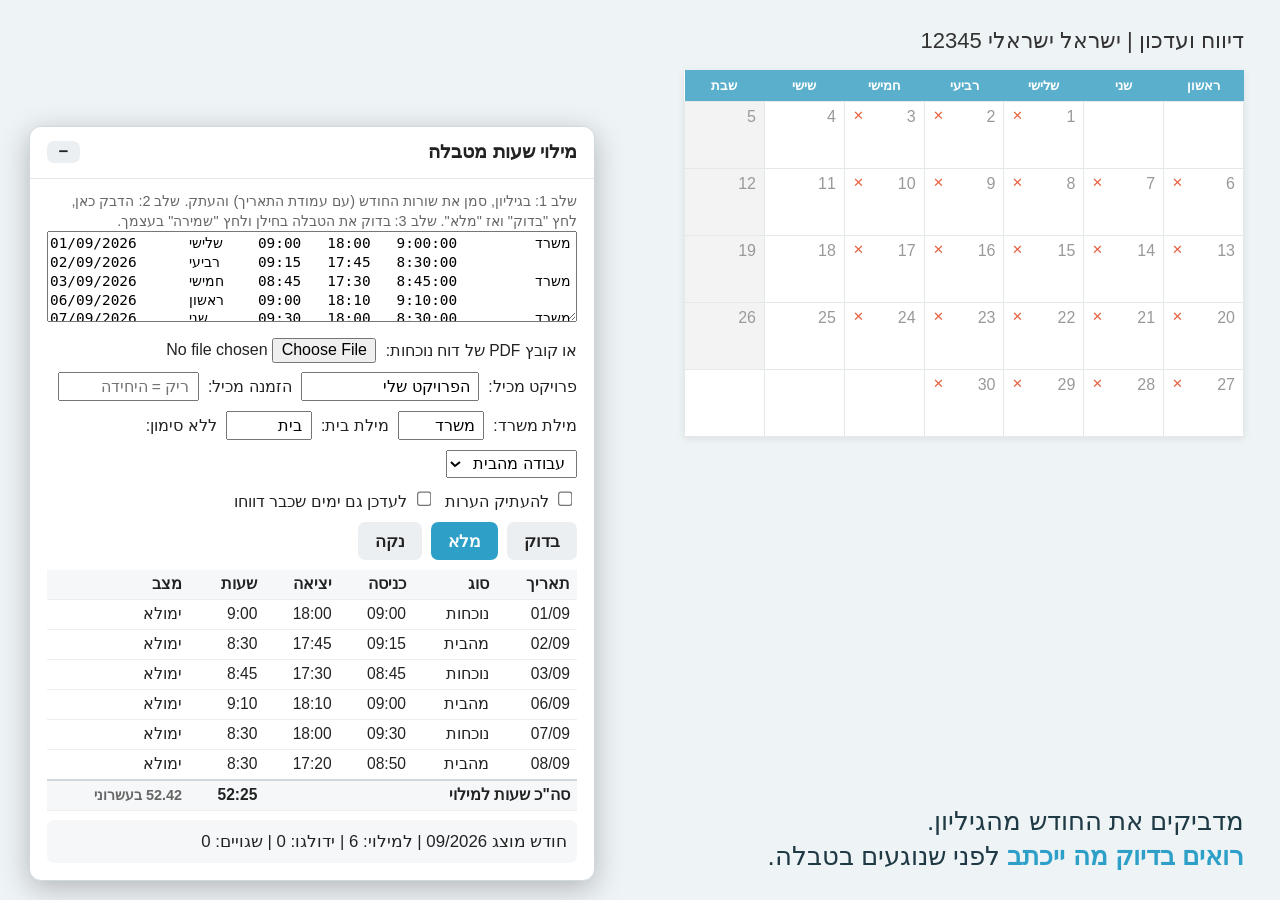
==== store/shots/mock.html @ 26f39da5 "Store package: listing after review, screenshots, promo tile, privacy page; vendor spelling מלם שכר;" ====
<!doctype html>
<html lang="he">
<head>
<meta charset="utf-8">
<title>Fill Hours store shot</title>
<link rel="stylesheet" href="../../panel.css">
<style>
  html, body { margin: 0; width: 1280px; height: 800px; overflow: hidden; background: #eef3f6; font-family: Arial, sans-serif; }
  .bg { position: absolute; inset: 0; direction: rtl; padding: 28px 36px; color: #555; }
  .bg h1 { font-size: 22px; font-weight: 400; margin: 0 0 18px; color: #333; }
  .cal { position: absolute; right: 36px; top: 70px; width: 560px; border-collapse: collapse; background: #fff; box-shadow: 0 2px 8px rgba(0,0,0,.08); }
  .cal th { background: #5ab0cc; color: #fff; font-weight: 600; padding: 8px 4px; font-size: 13px; }
  .cal td { border: 1px solid #e3e8eb; height: 54px; vertical-align: top; padding: 6px 8px; font-size: 16px; color: #999; width: 14%; }
  .cal td.we { background: #f3f3f3; }
  .cal td .x { float: left; color: #e8613f; font-size: 13px; }
  .cal td .h { display: block; font-size: 11px; color: #444; margin-top: 8px; }
  .caption { position: absolute; right: 36px; bottom: 26px; width: 560px; direction: rtl; font-size: 26px; color: #1f3a44; line-height: 1.35; }
  .caption b { color: #2ea0c8; }
  #hf-panel { zoom: 1.2; left: 24px; bottom: 16px; width: 470px; max-height: 96vh; }
  #hf-panel textarea { height: 76px; }
  #hf-launch { display: none; }
</style>
</head>
<body>
<div class="bg">
  <h1>דיווח ועדכון | ישראל ישראלי 12345</h1>
  <table class="cal">
    <tr><th>ראשון</th><th>שני</th><th>שלישי</th><th>רביעי</th><th>חמישי</th><th>שישי</th><th>שבת</th></tr>
    <tr><td></td><td></td><td>1<span class="x">✕</span></td><td>2<span class="x">✕</span></td><td>3<span class="x">✕</span></td><td>4</td><td class="we">5</td></tr>
    <tr><td>6<span class="x">✕</span></td><td>7<span class="x">✕</span></td><td>8<span class="x">✕</span></td><td>9<span class="x">✕</span></td><td>10<span class="x">✕</span></td><td>11</td><td class="we">12</td></tr>
    <tr><td>13<span class="x">✕</span></td><td>14<span class="x">✕</span></td><td>15<span class="x">✕</span></td><td>16<span class="x">✕</span></td><td>17<span class="x">✕</span></td><td>18</td><td class="we">19</td></tr>
    <tr><td>20<span class="x">✕</span></td><td>21<span class="x">✕</span></td><td>22<span class="x">✕</span></td><td>23<span class="x">✕</span></td><td>24<span class="x">✕</span></td><td>25</td><td class="we">26</td></tr>
    <tr><td>27<span class="x">✕</span></td><td>28<span class="x">✕</span></td><td>29<span class="x">✕</span></td><td>30<span class="x">✕</span></td><td></td><td></td><td></td></tr>
  </table>
  <div class="caption" id="caption"></div>
</div>

<div id="hf-panel">
  <div class="hf-head"><h3>מילוי שעות מטבלה</h3><button class="hf-min">−</button></div>
  <div class="hf-body">
    <div class="hf-hint">שלב 1: בגיליון, סמן את שורות החודש (עם עמודת התאריך) והעתק. שלב 2: הדבק כאן, לחץ "בדוק" ואז "מלא". שלב 3: בדוק את הטבלה בחילן ולחץ "שמירה" בעצמך.</div>
    <textarea id="ta"></textarea>
    <div class="hf-row"><label>או קובץ PDF של דוח נוכחות:</label><input type="file"></div>
    <div class="hf-row"><label>פרויקט מכיל:</label><input type="text" size="16" value="הפרויקט שלי"><label>הזמנה מכיל:</label><input type="text" size="12" placeholder="ריק = היחידה"></div>
    <div class="hf-row"><label>מילת משרד:</label><input type="text" size="6" value="משרד"><label>מילת בית:</label><input type="text" size="6" value="בית"><label>ללא סימון:</label><select><option>עבודה מהבית</option></select></div>
    <div class="hf-row"><label><input type="checkbox"> להעתיק הערות</label><label><input type="checkbox"> לעדכן גם ימים שכבר דווחו</label></div>
    <div class="hf-row"><button class="hf-secondary">בדוק</button><button>מלא</button><button class="hf-secondary">נקה</button></div>
    <div id="preview"></div>
    <div class="hf-status" id="status"></div>
  </div>
</div>

<script>
  const scene = new URLSearchParams(location.search).get('scene') || '1';
  const rows = [
    ['01/09','נוכחות','09:00','18:00','9:00'], ['02/09','מהבית','09:15','17:45','8:30'], ['03/09','נוכחות','08:45','17:30','8:45'],
    ['06/09','מהבית','09:00','18:10','9:10'], ['07/09','נוכחות','09:30','18:00','8:30'], ['08/09','מהבית','08:50','17:20','8:30'],
  ];
  const ta = document.getElementById('ta');
  const pv = document.getElementById('preview');
  const st = document.getElementById('status');
  const cap = document.getElementById('caption');
  const table = (state) => '<table><thead><tr><th>תאריך</th><th>סוג</th><th>כניסה</th><th>יציאה</th><th>שעות</th><th>מצב</th></tr></thead><tbody>'
    + rows.map((r) => `<tr><td>${r[0]}</td><td>${r[1]}</td><td>${r[2]}</td><td>${r[3]}</td><td>${r[4]}</td><td>${state}</td></tr>`).join('')
    + '<tr class="hf-total"><td colspan="4">סה"כ שעות למילוי</td><td>52:25</td><td class="hf-hint">52.42 בעשרוני</td></tr></tbody></table>';
  if (scene === '1') {
    ta.value = '01/09/2026\tשלישי\t09:00\t18:00\t9:00:00\t\tמשרד\n02/09/2026\tרביעי\t09:15\t17:45\t8:30:00\n03/09/2026\tחמישי\t08:45\t17:30\t8:45:00\t\tמשרד\n06/09/2026\tראשון\t09:00\t18:10\t9:10:00\n07/09/2026\tשני\t09:30\t18:00\t8:30:00\t\tמשרד';
    pv.innerHTML = table('ימולא');
    st.textContent = 'חודש מוצג 09/2026 | למילוי: 6 | ידולגו: 0 | שגויים: 0';
    cap.innerHTML = 'מדביקים את החודש מהגיליון.<br><b>רואים בדיוק מה ייכתב</b> לפני שנוגעים בטבלה.';
  } else if (scene === '2') {
    ta.value = '02/08/2026,07:29,15:25,משרד\n03/08/2026,07:24,15:22,משרד\n04/08/2026,08:20,17:20,בית,"מעבר לתשתית חדשה"\n05/08/2026,08:04,17:04,בית\n06/08/2026,08:44,17:44,בית';
    pv.innerHTML = table('ימולא');
    st.textContent = 'זוהה: מלם שכר | 18 ימים | סה"כ ב-PDF 154:43, תואם | דולגו: אין דיווח נוכחות: 10/08, 11/08\nחודש מוצג 08/2026 | למילוי: 18 | ידולגו: 0 | שגויים: 0';
    cap.innerHTML = 'או בוחרים קובץ PDF של דוח נוכחות.<br><b>נקרא בתוך הדפדפן</b>, סה"כ החודש מאומת מול הדוח.';
  } else {
    ta.value = '01/09/2026\tשלישי\t09:00\t18:00\t9:00:00\t\tמשרד\n02/09/2026\tרביעי\t09:15\t17:45\t8:30:00';
    pv.innerHTML = table('ימולא');
    st.className = 'hf-status ok';
    st.textContent = 'אומת: 6 ימים שלמים. בדוק את הטבלה ולחץ "שמירה".';
    cap.innerHTML = '"מלא" ממלא ומאמת כל שורה.<br><b>"שמירה" בחילן לוחצים אתם.</b> תמיד.';
  }
</script>
</body>
</html>
---- panel.css ----
#hf-launch {
  position: fixed;
  left: 18px;
  bottom: 18px;
  z-index: 99999;
  background: #2ea0c8;
  color: #fff;
  border: 0;
  border-radius: 24px;
  padding: 10px 18px;
  font: 600 15px/1 Arial, sans-serif;
  cursor: pointer;
  box-shadow: 0 2px 8px rgba(0,0,0,.25);
}
#hf-launch:hover { background: #2589ad; }

#hf-panel {
  position: fixed;
  left: 18px;
  bottom: 64px;
  z-index: 99999;
  width: 460px;
  max-height: 80vh;
  display: flex;
  flex-direction: column;
  direction: rtl;
  background: #fff;
  border: 1px solid #cfd8dc;
  border-radius: 10px;
  box-shadow: 0 6px 24px rgba(0,0,0,.25);
  padding: 0;
  font: 14px/1.4 Arial, sans-serif;
  color: #222;
}
#hf-panel .hf-body { overflow: auto; padding: 10px 14px 14px; }
#hf-panel[hidden] { display: none; }
#hf-panel h3 { margin: 0; font-size: 16px; }
#hf-panel .hf-head { display: flex; justify-content: space-between; align-items: center; flex: 0 0 auto; padding: 10px 14px; border-bottom: 1px solid #e0e6ea; background: #fff; border-radius: 10px 10px 0 0; }
#hf-panel button.hf-min { background: #eceff1; color: #222; padding: 2px 10px; font-size: 14px; line-height: 1; }
#hf-panel textarea {
  width: 100%;
  box-sizing: border-box;
  height: 110px;
  font: 12px/1.3 monospace;
  direction: ltr;
  resize: vertical;
}
#hf-panel .hf-row { display: flex; gap: 8px; align-items: center; margin: 8px 0; flex-wrap: wrap; }
#hf-panel label { font-size: 13px; }
#hf-panel input[type=text], #hf-panel select { font: 13px Arial, sans-serif; padding: 3px 6px; }
#hf-panel button {
  background: #2ea0c8; color: #fff; border: 0; border-radius: 6px;
  padding: 7px 14px; font: 600 14px Arial, sans-serif; cursor: pointer;
}
#hf-panel button.hf-secondary { background: #eceff1; color: #222; }
#hf-panel button.hf-stop { background: #c62828; }
#hf-panel button[hidden] { display: none; }
#hf-panel button:disabled { opacity: .5; cursor: default; }
#hf-panel table { width: 100%; border-collapse: collapse; margin-top: 8px; font-size: 13px; }
#hf-panel th, #hf-panel td { border-bottom: 1px solid #eee; padding: 3px 6px; text-align: right; white-space: nowrap; }
#hf-panel th { background: #f5f7f8; }
#hf-panel tr.hf-bad td { color: #c62828; }
#hf-panel tr.hf-skip td { color: #888; }
#hf-panel tr.hf-total td { font-weight: 700; background: #f5f7f8; border-top: 2px solid #cfd8dc; }
#hf-panel .hf-status { margin-top: 8px; padding: 8px; border-radius: 6px; background: #f5f7f8; min-height: 18px; white-space: pre-line; }
#hf-panel .hf-status.ok { background: #e8f5e9; color: #1b5e20; }
#hf-panel .hf-status.err { background: #ffebee; color: #b71c1c; }
#hf-panel .hf-hint { color: #666; font-size: 12px; }
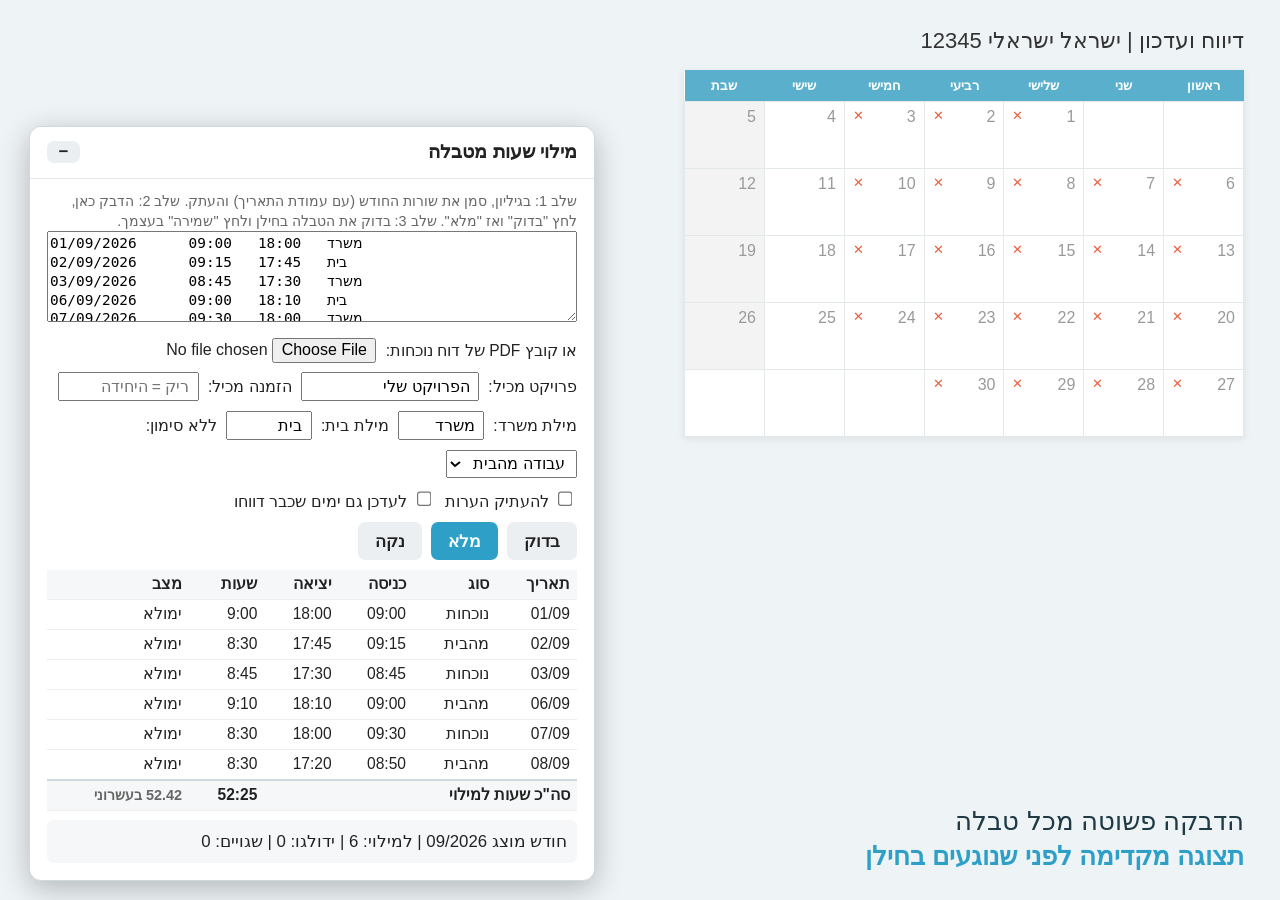
==== commit d38f10da: "Store screenshots: no weekday column in the sample, captions sharpened" ====
--- a/store/shots/mock.html
+++ b/store/shots/mock.html
@@ -64,21 +64,21 @@
     + rows.map((r) => `<tr><td>${r[0]}</td><td>${r[1]}</td><td>${r[2]}</td><td>${r[3]}</td><td>${r[4]}</td><td>${state}</td></tr>`).join('')
     + '<tr class="hf-total"><td colspan="4">סה"כ שעות למילוי</td><td>52:25</td><td class="hf-hint">52.42 בעשרוני</td></tr></tbody></table>';
   if (scene === '1') {
-    ta.value = '01/09/2026\tשלישי\t09:00\t18:00\t9:00:00\t\tמשרד\n02/09/2026\tרביעי\t09:15\t17:45\t8:30:00\n03/09/2026\tחמישי\t08:45\t17:30\t8:45:00\t\tמשרד\n06/09/2026\tראשון\t09:00\t18:10\t9:10:00\n07/09/2026\tשני\t09:30\t18:00\t8:30:00\t\tמשרד';
+    ta.value = '01/09/2026\t09:00\t18:00\tמשרד\n02/09/2026\t09:15\t17:45\tבית\n03/09/2026\t08:45\t17:30\tמשרד\n06/09/2026\t09:00\t18:10\tבית\n07/09/2026\t09:30\t18:00\tמשרד';
     pv.innerHTML = table('ימולא');
     st.textContent = 'חודש מוצג 09/2026 | למילוי: 6 | ידולגו: 0 | שגויים: 0';
-    cap.innerHTML = 'מדביקים את החודש מהגיליון.<br><b>רואים בדיוק מה ייכתב</b> לפני שנוגעים בטבלה.';
+    cap.innerHTML = 'הדבקה פשוטה מכל טבלה<br><b>תצוגה מקדימה לפני שנוגעים בחילן</b>';
   } else if (scene === '2') {
     ta.value = '02/08/2026,07:29,15:25,משרד\n03/08/2026,07:24,15:22,משרד\n04/08/2026,08:20,17:20,בית,"מעבר לתשתית חדשה"\n05/08/2026,08:04,17:04,בית\n06/08/2026,08:44,17:44,בית';
     pv.innerHTML = table('ימולא');
     st.textContent = 'זוהה: מלם שכר | 18 ימים | סה"כ ב-PDF 154:43, תואם | דולגו: אין דיווח נוכחות: 10/08, 11/08\nחודש מוצג 08/2026 | למילוי: 18 | ידולגו: 0 | שגויים: 0';
-    cap.innerHTML = 'או בוחרים קובץ PDF של דוח נוכחות.<br><b>נקרא בתוך הדפדפן</b>, סה"כ החודש מאומת מול הדוח.';
+    cap.innerHTML = 'מילוי שעות ישירות מקובץ PDF<br><b>הקובץ לא נשלח לשום מקום</b>';
   } else {
-    ta.value = '01/09/2026\tשלישי\t09:00\t18:00\t9:00:00\t\tמשרד\n02/09/2026\tרביעי\t09:15\t17:45\t8:30:00';
+    ta.value = '01/09/2026\t09:00\t18:00\tמשרד\n02/09/2026\t09:15\t17:45\tבית';
     pv.innerHTML = table('ימולא');
     st.className = 'hf-status ok';
     st.textContent = 'אומת: 6 ימים שלמים. בדוק את הטבלה ולחץ "שמירה".';
-    cap.innerHTML = '"מלא" ממלא ומאמת כל שורה.<br><b>"שמירה" בחילן לוחצים אתם.</b> תמיד.';
+    cap.innerHTML = 'התוסף ממלא ומאמת כל שורה<br><b>את השמירה בחילן אתם עושים</b>';
   }
 </script>
 </body>
